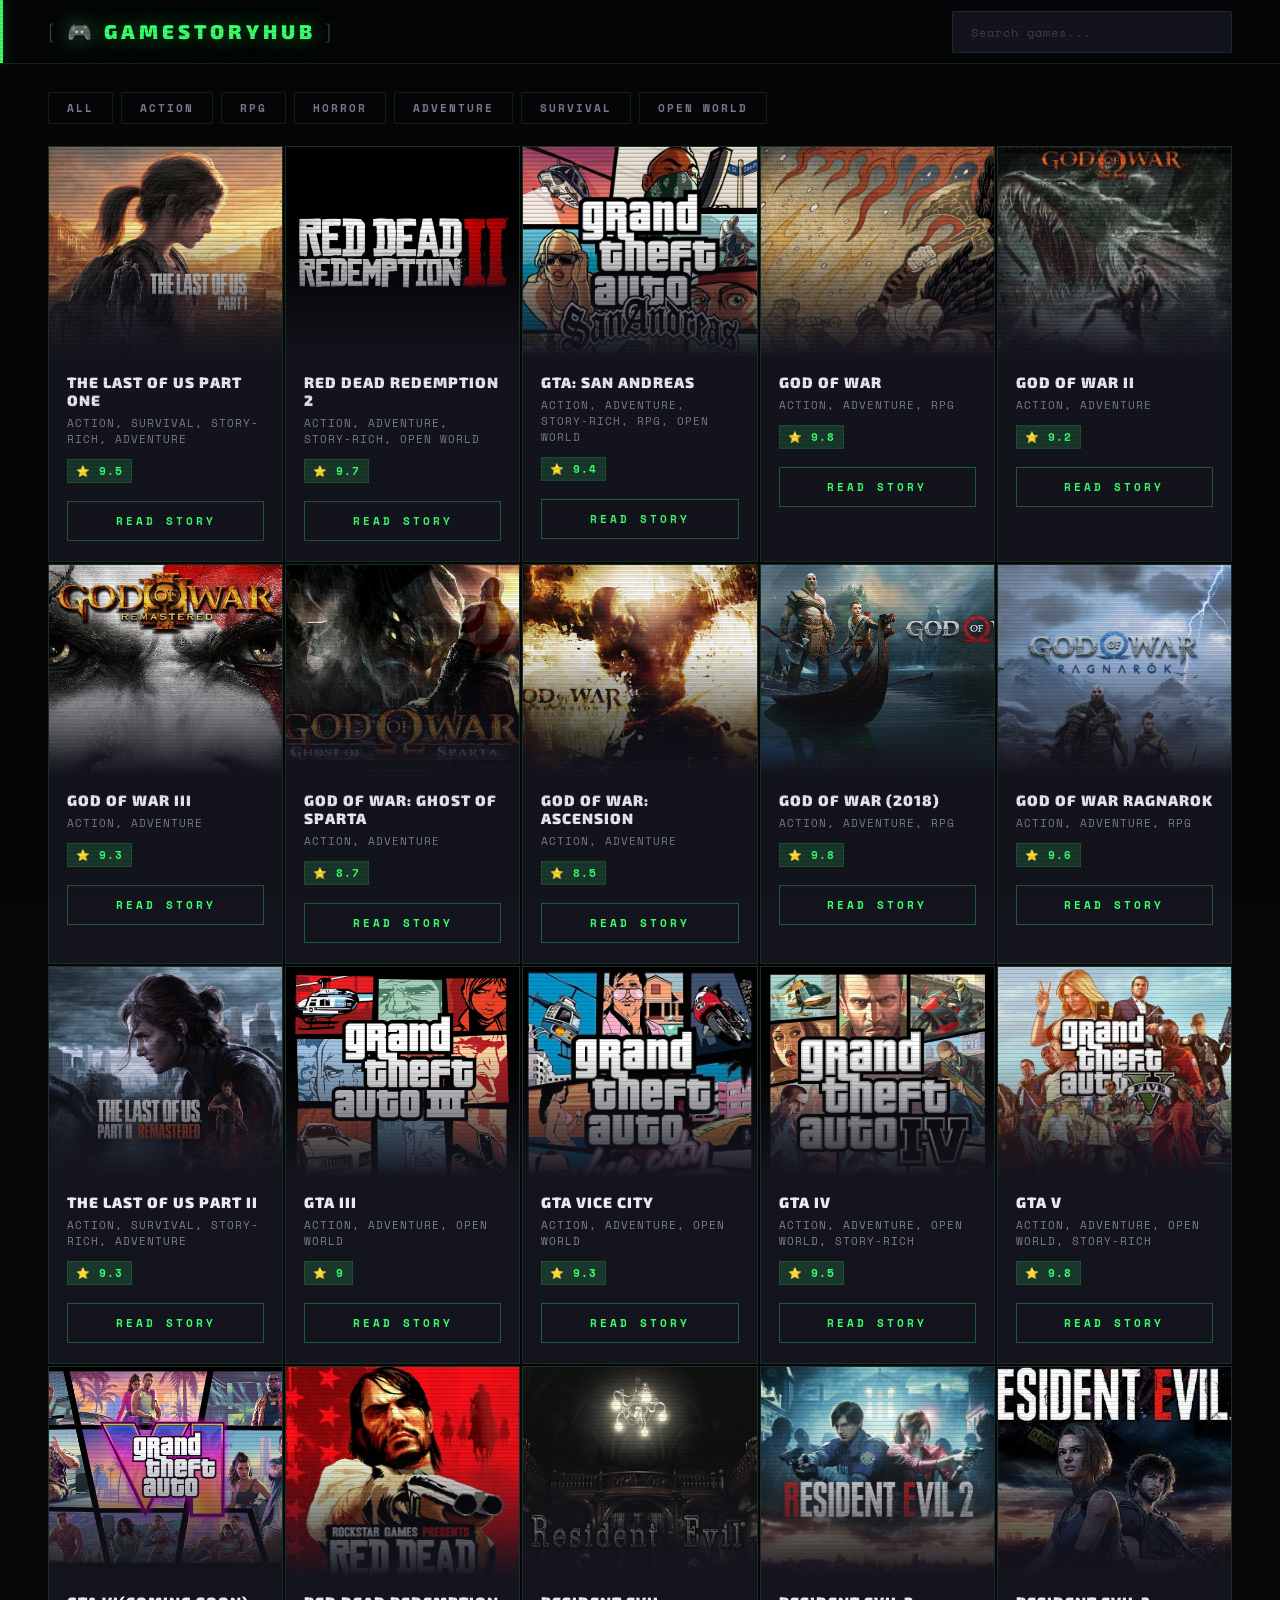
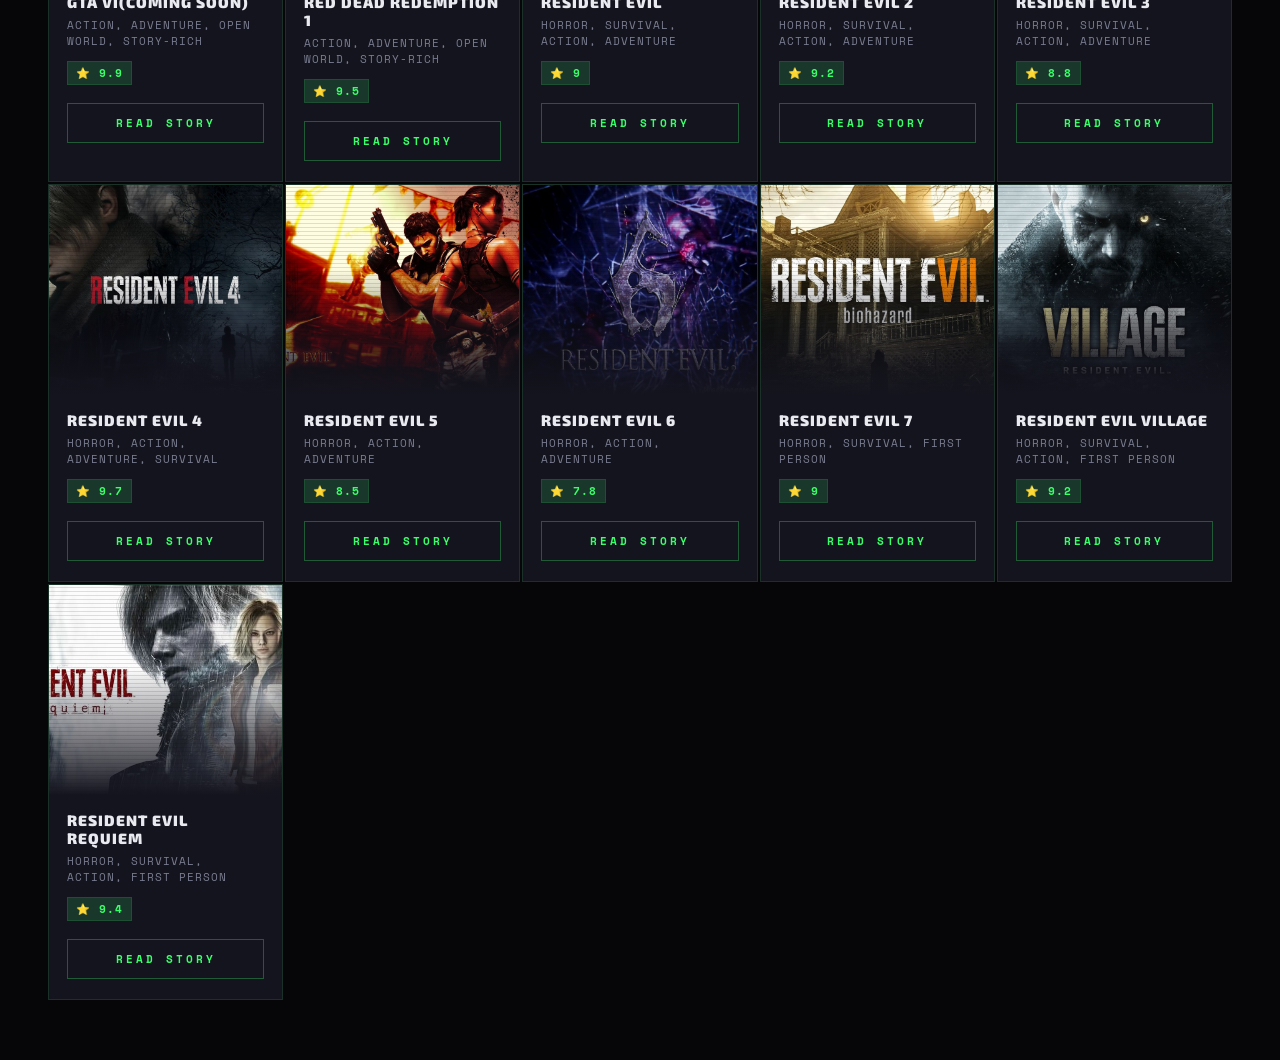
==== html/page1.html @ d379e956 "starting" ====
<!DOCTYPE html>
<html lang="en">
<head>
  <meta charset="UTF-8">
  <title>GameStoryHub</title>
  <link rel="stylesheet" href="/css/page1.css">
</head>
<body>

  <!-- Navbar -->
  <nav>
    <h1>🎮 GameStoryHub</h1>
    <input type="text" id="searchBar" placeholder="Search games...">
  </nav>

  <!-- Genre Filter -->
  <div id="genreFilters"></div>

  <!-- Games Grid -->
  <div id="gamesGrid"></div>

  <!-- Game Detail Modal -->
   <!-- Paste this in your game detail page as the hero section -->
  <div class="game-hero">

  </div>
  <div id="modal" class="hidden">
    <div id="modalContent"></div>
  </div>


</body>
<script src="/js/games.js"></script>
<script src="/js/app.js"></script>
</html>
---- css/page1.css ----
/* ============================================
   GAMESTORYHUB — NEON INDUSTRIAL THEME
   Font: Exo 2 (titles) + Space Mono (body)
============================================ */
@import url('https://fonts.googleapis.com/css2?family=Exo+2:wght@300;400;700;900&family=Space+Mono:wght@400;700&display=swap');

/* ============================================
   CSS VARIABLES
============================================ */
:root {
  --neon: #39ff6a;
  --neon-dim: rgba(57, 255, 106, 0.15);
  --neon-glow: rgba(57, 255, 106, 0.4);
  --red: #ff3a3a;
  --blue: #3af0ff;
  --bg: #060608;
  --bg2: #0c0c10;
  --bg3: #111118;
  --surface: #14141e;
  --surface2: #1c1c28;
  --border: rgba(57, 255, 106, 0.12);
  --border2: rgba(57, 255, 106, 0.3);
  --text: #e8eaf0;
  --text2: #7a7d90;
  --text3: #40424f;
}

/* ============================================
   RESET
============================================ */
*, *::before, *::after {
  margin: 0; padding: 0;
  box-sizing: border-box;
}

html { scroll-behavior: smooth; }

body {
  font-family: 'Space Mono', monospace;
  background: var(--bg);
  color: var(--text);
  min-height: 100vh;
  overflow-x: hidden;
  cursor: pointer;
}

/* Scanline overlay */
body::before {
  content: '';
  position: fixed;
  inset: 0;
  background: repeating-linear-gradient(
    0deg,
    transparent,
    transparent 2px,
    rgba(0,0,0,0.08) 2px,
    rgba(0,0,0,0.08) 4px
  );
  pointer-events: none;
  z-index: 9999;
}

/* ============================================
   SCROLLBAR
============================================ */
::-webkit-scrollbar { width: 4px; }
::-webkit-scrollbar-track { background: var(--bg); }
::-webkit-scrollbar-thumb {
  background: var(--neon);
  border-radius: 2px;
}

/* ============================================
   NAVBAR
============================================ */
nav {
  position: sticky;
  top: 0;
  z-index: 500;
  display: flex;
  align-items: center;
  justify-content: space-between;
  padding: 0 48px;
  height: 64px;
  background: rgba(6, 6, 8, 0.95);
  border-bottom: 1px solid var(--border);
  backdrop-filter: blur(20px);
  animation: navDrop 0.6s cubic-bezier(0.16, 1, 0.3, 1) forwards;
}

nav::before {
  content: '';
  position: absolute;
  left: 0; top: 0; bottom: 0;
  width: 3px;
  background: var(--neon);
  box-shadow: 0 0 12px var(--neon-glow);
}

@keyframes navDrop {
  from { transform: translateY(-64px); opacity: 0; }
  to   { transform: translateY(0);     opacity: 1; }
}

nav h1 {
  font-family: 'Exo 2', sans-serif;
  font-size: 20px;
  font-weight: 900;
  letter-spacing: 4px;
  text-transform: uppercase;
  color: var(--neon);
  text-shadow: 0 0 20px var(--neon-glow), 0 0 40px rgba(57,255,106,0.2);
  animation: flicker 6s infinite;
}

nav h1::before { content: '[ '; color: var(--text3); font-weight: 300; }
nav h1::after  { content: ' ]'; color: var(--text3); font-weight: 300; }

@keyframes flicker {
  0%, 95%, 100% { opacity: 1; }
  96%            { opacity: 0.6; }
  97%            { opacity: 1; }
  98%            { opacity: 0.7; }
  99%            { opacity: 1; }
}

#searchBar {
  font-family: 'Space Mono', monospace;
  font-size: 13px;
  background: var(--surface);
  border: 1px solid var(--border);
  border-radius: 2px;
  padding: 10px 18px;
  color: var(--text);
  width: 280px;
  outline: none;
  transition: all 0.3s ease;
}

#searchBar::placeholder { color: var(--text3); font-size: 12px; letter-spacing: 1px; }

#searchBar:focus {
  border-color: var(--neon);
  box-shadow: 0 0 0 1px var(--neon), 0 0 20px var(--neon-dim);
  width: 340px;
  background-color: var(--surface2);
}

/* ============================================
   HERO
============================================ */
.game-hero {
  position: relative;
  z-index: 1;
  width: 100%;
}

/* ============================================
   GENRE FILTERS
============================================ */
#genreFilters {
  position: relative;
  z-index: 1;
  display: flex;
  flex-wrap: wrap;
  align-items: center;
  gap: 8px;
  padding: 28px 48px 20px;
}

#genreFilters::before {
  /* content: ''; */
  font-family: 'Space Mono', monospace;
  font-size: 11px;
  color: var(--text3);
  letter-spacing: 2px;
  margin-right: 8px;
}

#genreFilters button {
  font-family: 'Space Mono', monospace;
  font-size: 11px;
  font-weight: 700;
  letter-spacing: 2px;
  text-transform: uppercase;
  padding: 7px 18px;
  border-radius: 2px;
  border: 1px solid var(--border);
  background: transparent;
  color: var(--text2);
  cursor: pointer;
  transition: all 0.2s ease;
  position: relative;
  overflow: hidden;
}

#genreFilters button::before {
  content: '';
  position: absolute;
  inset: 0;
  background: var(--neon);
  transform: translateX(-101%);
  transition: transform 0.2s ease;
  z-index: -1;
}

#genreFilters button:hover { color: var(--bg); border-color: var(--neon); }
#genreFilters button:hover::before { transform: translateX(0); }

#genreFilters button.active {
  background: var(--neon);
  color: var(--bg);
  border-color: var(--neon);
  box-shadow: 0 0 16px var(--neon-glow);
}

/* ============================================
   GAMES GRID
============================================ */
#gamesGrid {
  position: relative;
  z-index: 1;
  display: grid;
  grid-template-columns: repeat(auto-fill, minmax(230px, 1fr));
  gap: 2px;
  padding: 2px 48px 60px;
}

/* ============================================
   GAME CARD
============================================ */
.game-card {
 
  position: relative;
  background: var(--surface);
  border: 1px solid var(--border);
  overflow: hidden;
  cursor: pointer;
  transition: all 0.35s cubic-bezier(0.16, 1, 0.3, 1);
  animation: cardReveal 0.5s ease both;
   display: flex;                /* ✅ add this */
  flex-direction: column;
}
.card-info {
  padding: 16px 18px 20px;
  background: var(--surface);
  flex: 1;                      /* ✅ add this — fills remaining space */
}

@keyframes cardReveal {
  from { opacity: 0; transform: translateY(20px); }
  to   { opacity: 1; transform: translateY(0); }
}

/* Corner accents */
.game-card::before {
  content: '';
  position: absolute;
  top: 0; left: 0;
  width: 20px; height: 20px;
  border-top: 2px solid var(--neon);
  border-left: 2px solid var(--neon);
  z-index: 2;
  opacity: 0;
  transition: opacity 0.3s ease;
}

.game-card::after {
  content: '';
  position: absolute;
  bottom: 0; right: 0;
  width: 20px; height: 20px;
  border-bottom: 2px solid var(--neon);
  border-right: 2px solid var(--neon);
  z-index: 2;
  opacity: 0;
  transition: opacity 0.3s ease;
}

.game-card:hover {
  border-color: var(--border2);
  transform: scale(1.02);
  z-index: 10;
  box-shadow:
    0 0 0 1px var(--neon),
    0 20px 60px rgba(0,0,0,0.8),
    0 0 40px var(--neon-dim);
}

.game-card:hover::before,
.game-card:hover::after { opacity: 1; }

/* Card cover */
.card-cover {
  width: 100%;
  height: 210px;
  background-size: cover;        /* ✅ make sure this is cover not contain */
  background-position: center top; /* ✅ change to top so face shows */
  background-repeat: no-repeat;
  position: relative;
  transition: transform 0.4s ease;
  background-color: var(--bg3);
}

.game-card:hover .card-cover { transform: scale(1.06); }

/* Scanlines on image */
.card-cover::after {
  content: '';
  position: absolute;
  inset: 0;
  background: repeating-linear-gradient(
    0deg,
    transparent,
    transparent 3px,
    rgba(0,0,0,0.12) 3px,
    rgba(0,0,0,0.12) 4px
  );
}

/* Gradient fade bottom of image */
.card-cover::before {
  content: '';
  position: absolute;
  bottom: 0; left: 0; right: 0;
  height: 60%;
  background: linear-gradient(to top, var(--surface), transparent);
  z-index: 1;
}

/* Card info section */
.card-info {
  padding: 16px 18px 20px;
  background: var(--surface);
}

.card-info h3 {
  font-family: 'Exo 2', sans-serif;
  font-size: 15px;
  font-weight: 900;
  letter-spacing: 1px;
  text-transform: uppercase;
  color: var(--text);
  margin-bottom: 6px;
  line-height: 1.2;
}

.card-info p {
  font-size: 11px;
  color: var(--text2);
  letter-spacing: 1px;
  text-transform: uppercase;
  margin-bottom: 10px;
}

.rating {
  display: inline-block;
  font-size: 11px;
  font-weight: 700;
  color: var(--neon);
  letter-spacing: 1px;
  margin-bottom: 14px;
  padding: 3px 8px;
  border: 1px solid var(--border);
  background: var(--neon-dim);
}

/* Read Story button */
.card-info button {
  width: 100%;
  margin-top: 4px;
  padding: 11px 0;
  background: transparent;
  border: 1px solid var(--border2);
  color: var(--neon);
  font-family: 'Space Mono', monospace;
  font-size: 11px;
  font-weight: 700;
  letter-spacing: 3px;
  text-transform: uppercase;
  cursor: crosshair;
  transition: all 0.25s ease;
  position: relative;
  overflow: hidden;
}

.card-info button::before {
  content: '';
  position: absolute;
  inset: 0;
  background: var(--neon);
  transform: scaleX(0);
  transform-origin: left;
  transition: transform 0.25s ease;
  z-index: 0;
}

.card-info button:hover { color: var(--bg); box-shadow: 0 0 20px var(--neon-glow); }
.card-info button:hover::before { transform: scaleX(1); }

/* ============================================
   MODAL
============================================ */
#modal {
  position: fixed;
  inset: 0;
  background: rgba(4, 4, 6, 0.92);
  display: flex;
  justify-content: center;
  align-items: center;
  z-index: 800;
  backdrop-filter: blur(12px);
  animation: modalBg 0.3s ease;
}

#modal.hidden { display: none; }

@keyframes modalBg {
  from { opacity: 0; }
  to   { opacity: 1; }
}

#modalContent {
  background: var(--bg2);
  border: 1px solid var(--border2);
  padding: 40px;
  max-width: 700px;
  width: 92%;
  max-height: 88vh;
  overflow-y: auto;
  position: relative;
  animation: modalSlide 0.4s cubic-bezier(0.16, 1, 0.3, 1);
  box-shadow:
    0 0 0 1px var(--neon),
    0 40px 80px rgba(0,0,0,0.9),
    0 0 60px var(--neon-dim);
}

#modalContent::before {
  content: '';
  position: absolute;
  top: 0; left: 0; right: 0;
  height: 2px;
  background: var(--neon);
  box-shadow: 0 0 16px var(--neon-glow);
}

@keyframes modalSlide {
  from { opacity: 0; transform: translateY(40px) scale(0.95); }
  to   { opacity: 1; transform: translateY(0) scale(1); }
}

#modalContent img {
  width: 100%;
  height: 260px;
  object-fit: cover;
  margin-bottom: 24px;
  border: 1px solid var(--border);
  display: block;
}

#modalContent h2 {
  font-family: 'Exo 2', sans-serif;
  font-size: 26px;
  font-weight: 900;
  letter-spacing: 4px;
  text-transform: uppercase;
  color: var(--neon);
  text-shadow: 0 0 20px var(--neon-glow);
  margin-bottom: 16px;
}

#modalContent p {
  font-family: 'Space Mono', monospace;
  font-size: 13px;
  color: var(--text2);
  line-height: 2;
  margin-bottom: 10px;
}

#modalContent p b { color: var(--neon); font-weight: 700; }

#modalContent h3 {
  font-family: 'Exo 2', sans-serif;
  font-size: 12px;
  font-weight: 700;
  letter-spacing: 4px;
  text-transform: uppercase;
  color: var(--blue);
  margin: 24px 0 12px;
  padding-bottom: 8px;
  border-bottom: 1px solid var(--border);
}

#modalContent hr {
  border: none;
  border-top: 1px solid var(--border);
  margin: 24px 0;
}

#modalContent > button:first-child {
  position: absolute;
  top: 20px; right: 20px;
  background: transparent;
  border: 1px solid var(--border);
  color: var(--text2);
  padding: 6px 14px;
  font-family: 'Space Mono', monospace;
  font-size: 11px;
  letter-spacing: 2px;
  cursor: crosshair;
  transition: all 0.2s ease;
}

#modalContent > button:first-child:hover {
  background: var(--red);
  border-color: var(--red);
  color: #fff;
  box-shadow: 0 0 16px rgba(255,58,58,0.4);
}

/* ============================================
   RESPONSIVE
============================================ */
@media (max-width: 768px) {
  nav {
    padding: 14px 20px;
    flex-wrap: wrap;
    height: auto;
    gap: 12px;
  }

  #searchBar { width: 100%; }
  #searchBar:focus { width: 100%; }
  #genreFilters { padding: 20px 20px 14px; }

  #gamesGrid {
    grid-template-columns: repeat(auto-fill, minmax(160px, 1fr));
    padding: 2px 20px 40px;
  }

  #modalContent { padding: 28px 20px; }
  #modalContent h2 { font-size: 20px; }
}

@media (max-width: 480px) {
  nav h1 { font-size: 16px; }
  #gamesGrid { grid-template-columns: 1fr 1fr; }
}
.series-games {
  display: flex;
  flex-direction: column;
  gap: 10px;
  margin-top: 10px;
}

.series-card {
  display: flex;
  align-items: center;
  gap: 14px;
  padding: 10px;
  border: 1px solid var(--border);
  border-radius: 6px;
  cursor: pointer;
  transition: all 0.3s ease;
  background: var(--surface);
}

.series-card:hover {
  border-color: var(--neon);
  background: var(--neon-dim);
}

.series-card img {
  width: 60px;
  height: 60px;
  object-fit: cover;
  border-radius: 4px;
  margin: 0;
  border: none;
}

.series-card p {
  margin: 0;
  font-size: 12px;
  line-height: 1.6;
}
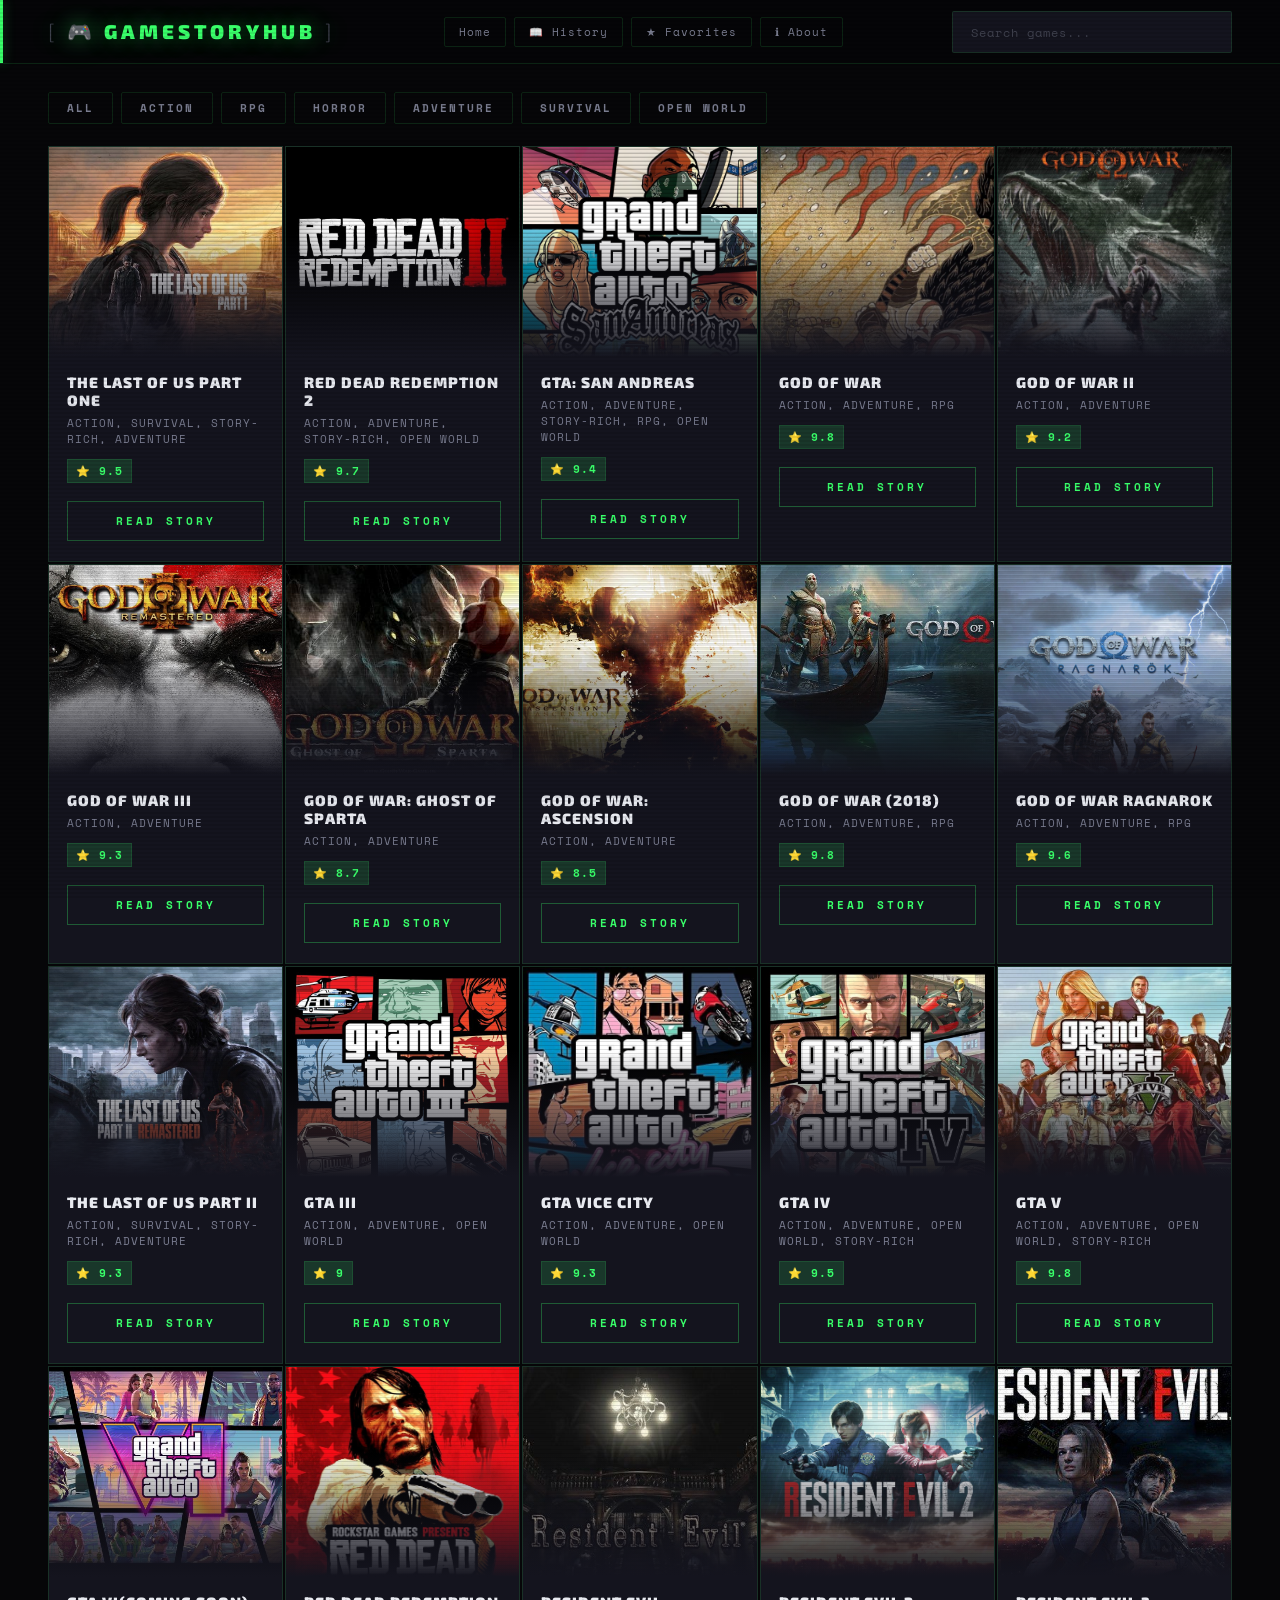
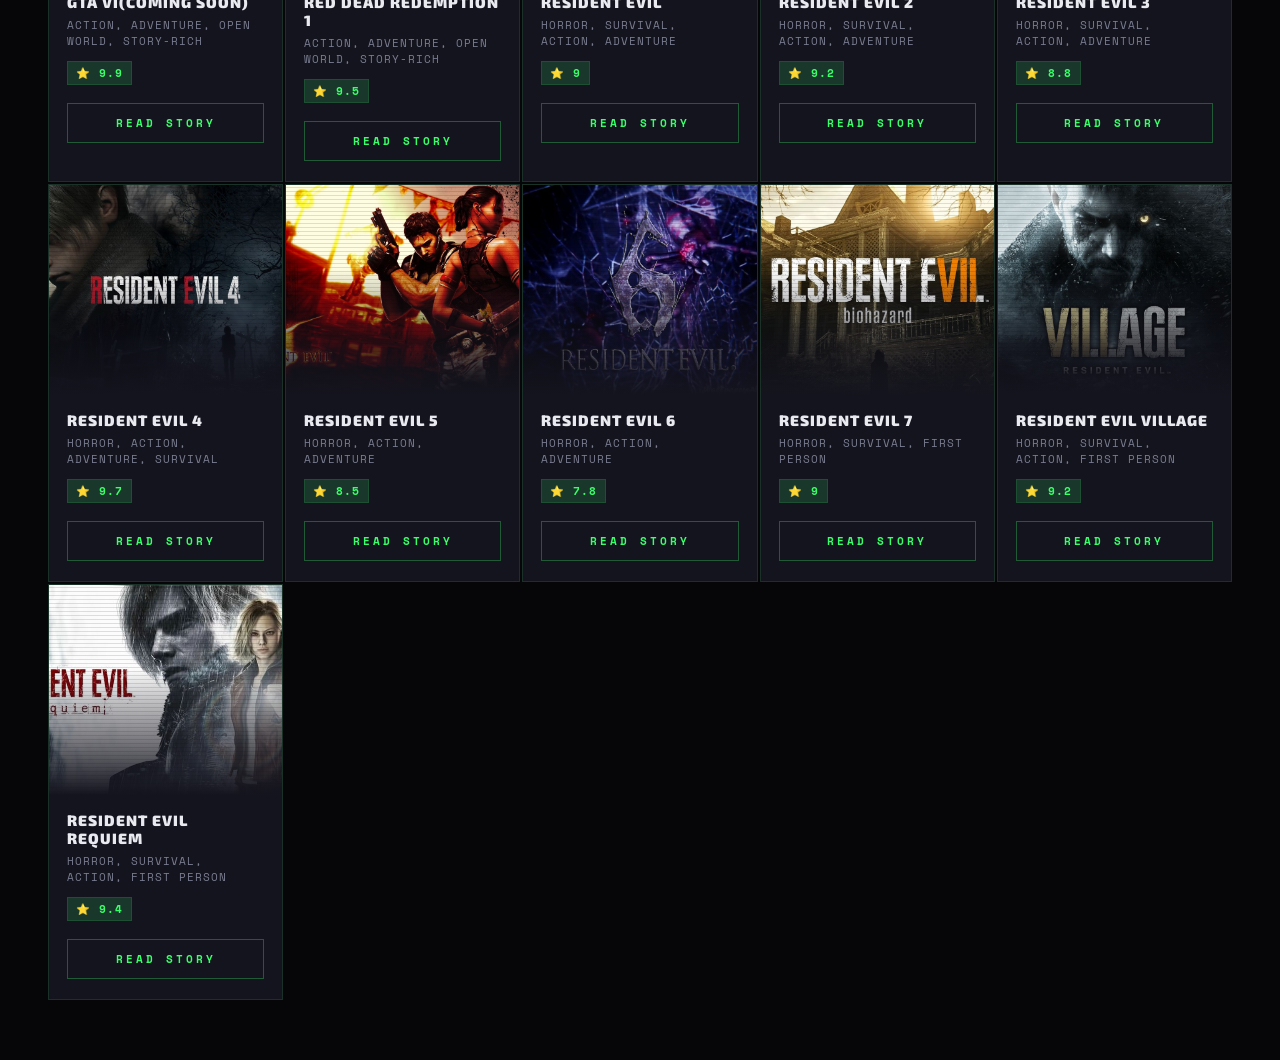
==== commit f3cdc309: "Initial commit" ====
--- a/html/page1.html
+++ b/html/page1.html
@@ -7,29 +7,84 @@
 </head>
 <body>
 
-  <!-- Navbar -->
-  <nav>
-    <h1>🎮 GameStoryHub</h1>
-    <input type="text" id="searchBar" placeholder="Search games...">
-  </nav>
+ <!-- Navigation tabs -->
+<nav>
+  <h1>🎮 GameStoryHub</h1>
+  <div class="nav-links">
+    <button onclick="showSection('home')">Home</button>
+    <button onclick="showSection('history')">📖 History</button>
+    <button onclick="showSection('favorites')">★ Favorites</button>
+    <button onclick="showSection('about')">ℹ About</button>
+  </div>
+  <input type="text" id="searchBar" placeholder="Search games...">
+</nav>
+<div id="modal" class="hidden">
+  <div id="modalContent"></div>
+</div>
+<!-- HOME SECTION -->
+<div id="section-home">
+  <div id="genreFilters"></div>
+  <div id="gamesGrid"></div>
+</div>
 
-  <!-- Genre Filter -->
-  <div id="genreFilters"></div>
+<!-- HISTORY SECTION -->
+<div id="section-history" class="hidden">
+  <div class="section-header">
+    <h2>📖 Reading History</h2>
+    <button onclick="clearHistory()">Clear History</button>
+  </div>
+  <div id="historyGrid"></div>
+</div>
 
-  <!-- Games Grid -->
-  <div id="gamesGrid"></div>
+<!-- FAVORITES SECTION -->
+<div id="section-favorites" class="hidden">
+  <div class="section-header">
+    <h2>★ My Favorites</h2>
+  </div>
+  <div id="favoritesGrid"></div>
+</div>
 
-  <!-- Game Detail Modal -->
-   <!-- Paste this in your game detail page as the hero section -->
-  <div class="game-hero">
+<!-- ABOUT SECTION -->
+<div id="section-about" class="hidden">
+  <div class="about-container">
+
+    <div class="about-card">
+      <h2>🎮 About GameStoryHub</h2>
+      <p>GameStoryHub is a free platform where anyone can read the
+      full story of any video game — even if they have never played it.
+      We believe every great game tells a great story worth sharing.</p>
+    </div>
+
+    <div class="about-card">
+      <h2>🧑‍💻 Developed By</h2>
+      <p>Rishi singh,</p>
+      <p>Built with HTML, CSS and JavaScript.</p>
+      <p>Designed and developed as a personal project
+      to bring game stories to everyone.</p>
+    </div>
+
+    <div class="about-card">
+      <h2>💡 What We Offer</h2>
+      <p>Full game stories and lore</p>
+      <p>Character breakdowns</p>
+      <p>Series connections</p>
+      <p>Reading history tracking</p>
+      <p>Like and favorite system</p>
+    </div>
+
+    <div class="about-card">
+      <h2>❤️ Our Mission</h2>
+      <p>Not everyone can afford or play every game.
+      GameStoryHub makes sure no great story goes unread.
+      We are here to make gaming stories accessible to everyone
+      regardless of platform or budget.</p>
+    </div>
+    
 
   </div>
-  <div id="modal" class="hidden">
-    <div id="modalContent"></div>
-  </div>
-
-
-</body>
+</div>
 <script src="/js/games.js"></script>
 <script src="/js/app.js"></script>
+</body>
+
 </html>
--- a/css/page1.css
+++ b/css/page1.css
@@ -584,4 +584,164 @@
   margin: 0;
   font-size: 12px;
   line-height: 1.6;
+}
+/* Nav links */
+.nav-links {
+  display: flex;
+  gap: 8px;
+}
+
+.nav-links button {
+  background: transparent;
+  border: 1px solid var(--border);
+  color: var(--text2);
+  padding: 6px 14px;
+  font-family: 'Space Mono', monospace;
+  font-size: 11px;
+  letter-spacing: 1px;
+  cursor: pointer;
+  transition: all 0.2s ease;
+  border-radius: 2px;
+}
+
+.nav-links button:hover {
+  border-color: var(--neon);
+  color: var(--neon);
+}
+
+/* Action buttons on card cover */
+.card-actions {
+  position: absolute;
+  top: 10px;
+  right: 10px;
+  display: flex;
+  flex-direction: column;
+  gap: 6px;
+  opacity: 0;
+  transition: opacity 0.3s ease;
+  z-index: 3;
+}
+
+.game-card:hover .card-actions { opacity: 1; }
+
+.action-btn {
+  width: 34px;
+  height: 34px;
+  border-radius: 50%;
+  border: 1px solid rgba(255,255,255,0.3);
+  background: rgba(0,0,0,0.6);
+  color: #fff;
+  font-size: 14px;
+  cursor: pointer;
+  transition: all 0.2s ease;
+  display: flex;
+  align-items: center;
+  justify-content: center;
+}
+
+.action-btn:hover { transform: scale(1.15); }
+
+.like-btn.active { background: #e05555; border-color: #e05555; }
+.fav-btn.active  { background: var(--neon); border-color: var(--neon); color: #000; }
+
+/* Section header */
+.section-header {
+  display: flex;
+  align-items: center;
+  justify-content: space-between;
+  padding: 28px 48px 10px;
+  color: var(--neon);
+  font-family: 'Exo 2', sans-serif;
+  letter-spacing: 2px;
+}
+
+.section-header button {
+  background: transparent;
+  border: 1px solid var(--red);
+  color: var(--red);
+  padding: 6px 14px;
+  font-family: 'Space Mono', monospace;
+  font-size: 11px;
+  cursor: pointer;
+  transition: all 0.2s;
+}
+
+.section-header button:hover {
+  background: var(--red);
+  color: #fff;
+}
+
+/* Empty message */
+.empty-msg {
+  text-align: center;
+  color: var(--text3);
+  font-size: 14px;
+  padding: 60px;
+  letter-spacing: 2px;
+}
+
+/* About cards */
+.about-container {
+  display: grid;
+  grid-template-columns: repeat(auto-fill, minmax(280px, 1fr));
+  gap: 20px;
+  padding: 30px 48px 60px;
+}
+
+.about-card {
+  background: var(--surface);
+  border: 1px solid var(--border);
+  border-radius: 4px;
+  padding: 24px;
+}
+
+.about-card h2 {
+  font-family: 'Exo 2', sans-serif;
+  font-size: 16px;
+  color: var(--neon);
+  letter-spacing: 2px;
+  margin-bottom: 14px;
+  padding-bottom: 10px;
+  border-bottom: 1px solid var(--border);
+}
+
+.about-card p {
+  font-size: 13px;
+  color: var(--text2);
+  line-height: 2;
+}
+
+/* Hidden */
+.hidden { display: none; }
+/* Nav profile container */
+.nav-profile {
+  display: flex;
+  align-items: center;
+  gap: 8px;
+  cursor: pointer;
+  padding: 4px 12px;
+  border: 1px solid var(--border);
+  transition: all 0.2s ease;
+}
+
+.nav-profile:hover {
+  border-color: var(--neon);
+  background: var(--neon-dim);
+}
+
+
+.nav-profile img {
+  width: 32px;      
+  height: 32px;     
+  border-radius: 50%;
+  object-fit: cover;  
+  border: 2px solid var(--neon);
+  box-shadow: 0 0 8px var(--neon-glow);
+}
+
+.nav-profile span {
+  font-family: 'Space Mono', monospace;
+  font-size: 11px;
+  color: var(--neon);
+  letter-spacing: 1px;
 }
